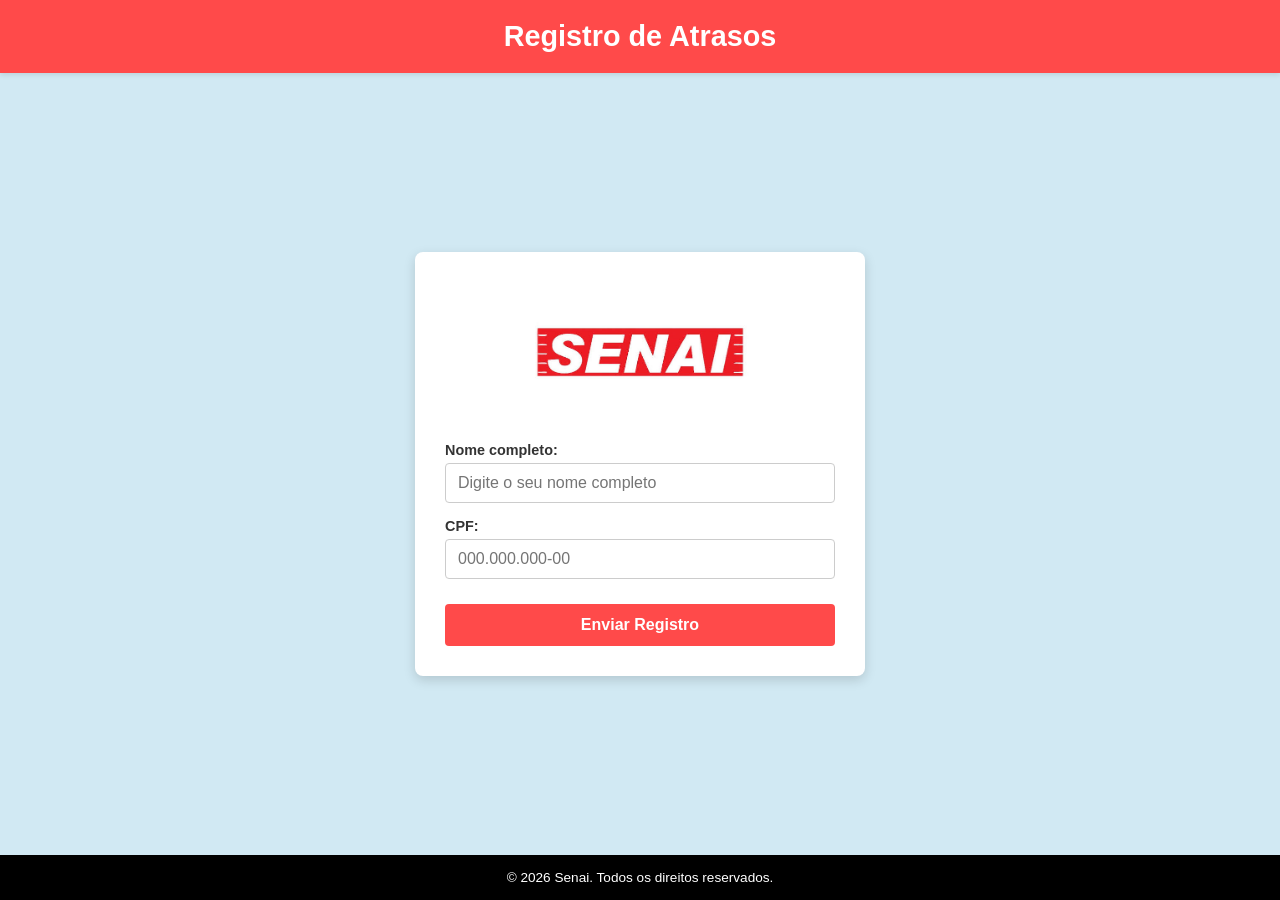
==== Proto/index.html @ 4a087015 "Add files via upload" ====
<!DOCTYPE html>
<html lang="pt-br">
<head>
    <meta charset="UTF-8">
    <meta name="viewport" content="width=device-width, initial-scale=1.0">
    <title>Registro de Atrasos</title>
    <link rel="stylesheet" href="style.css">
</head>
<body>
    <header>
        <h1>Registro de Atrasos</h1>
    </header>

    <main class="container">
        <div class="card">
            <img src="images.jpg" alt="Logo senai" class="hero-img">
            
            <form class="formulario">
                <div class="input-group">
                    <label for="nome">Nome completo:</label>
                    <input type="text" id="nome" name="nome" placeholder="Digite o seu nome completo" required>
                </div>

                <div class="input-group">
                    <label for="cpf">CPF:</label>
                    <input type="text" id="cpf" name="cpf" placeholder="000.000.000-00" maxlength="14" required>
                </div>

                <button type="submit" class="btn-submit">Enviar Registro</button>
            </form>
        </div>
    </main>

    <footer>
        <p>&copy; 2026 Senai. Todos os direitos reservados.</p>
    </footer>
</body>
</html>
---- Proto/style.css ----
* {
    box-sizing: border-box;
    margin: 0;
    padding: 0;
}

body {
    font-family: Arial, sans-serif;
    background-color: #d1e9f3;
    color: #333;
    display: flex;
    flex-direction: column;
    min-height: 100vh;
}

header {
    background-color: #ff4a4a;
    padding: 20px;
    text-align: center;
    box-shadow: 0 2px 5px rgba(0,0,0,0.1);
}

header h1 {
    color: #ffffff;
    font-size: 1.8rem;
}

.container {
    flex: 1;
    display: flex;
    justify-content: center;
    align-items: center;
    padding: 20px;
}

.card {
    background-color: #ffffff;
    border-radius: 8px;
    padding: 30px;
    max-width: 450px;
    width: 100%;
    box-shadow: 0 4px 12px rgba(0,0,0,0.15);
}

.hero-img {
    width: 100%;
    max-width: 250px;
    height: auto;
    display: block;
    margin: 0 auto 20px auto;
    border-radius: 4px;
}

.formulario {
    display: flex;
    flex-direction: column;
    gap: 15px;
}

.input-group {
    display: flex;
    flex-direction: column;
    text-align: left;
}

.input-group label {
    font-weight: bold;
    margin-bottom: 5px;
    font-size: 0.9rem;
}

.input-group input {
    padding: 10px 12px;
    border: 1px solid #ccc;
    border-radius: 4px;
    font-size: 1rem;
    outline: none;
    transition: border-color 0.2s;
}

.input-group input:focus {
    border-color: #ff4a4a;
}

.btn-submit {
    background-color: #ff4a4a;
    color: #ffffff;
    border: none;
    padding: 12px;
    border-radius: 4px;
    font-size: 1rem;
    font-weight: bold;
    cursor: pointer;
    margin-top: 10px;
    transition: background-color 0.2s;
}

.btn-submit:hover {
    background-color: #e03e3e;
}

footer {
    text-align: center;
    padding: 15px;
    background-color: #000000;
    color: #ffffff;
    font-size: 0.85rem;
}
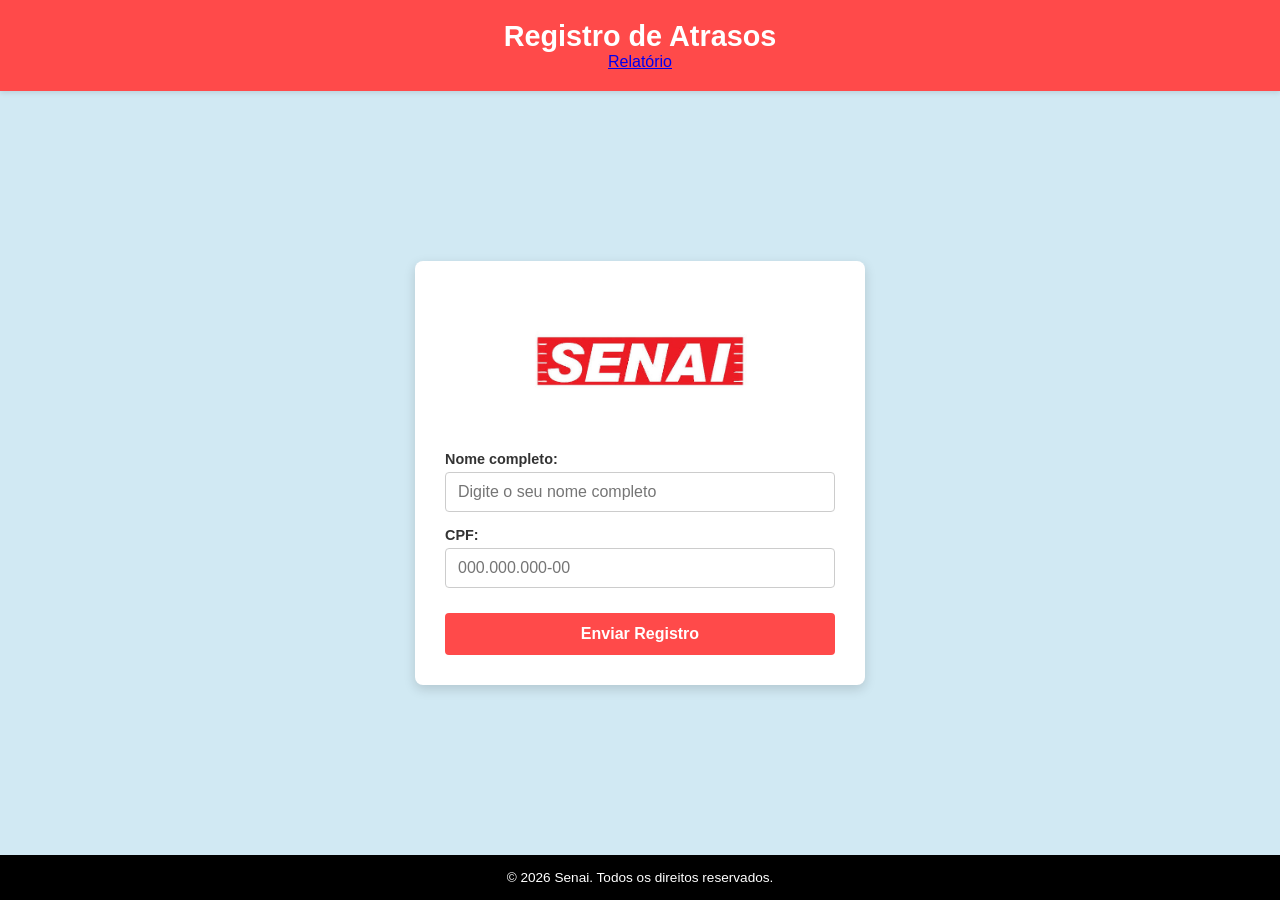
==== commit 328ddd2b: "Atualização do index.html Added a link to the report page and included a script tag for app.js." ====
--- a/Proto/index.html
+++ b/Proto/index.html
@@ -9,13 +9,14 @@
 <body>
     <header>
         <h1>Registro de Atrasos</h1>
+        <a href="relatorio.html" class="link-admin">Relatório</a>
     </header>
 
     <main class="container">
         <div class="card">
             <img src="images.jpg" alt="Logo senai" class="hero-img">
             
-            <form class="formulario">
+            <form class="formulario" id="formulario-registro">
                 <div class="input-group">
                     <label for="nome">Nome completo:</label>
                     <input type="text" id="nome" name="nome" placeholder="Digite o seu nome completo" required>
@@ -34,5 +35,6 @@
     <footer>
         <p>&copy; 2026 Senai. Todos os direitos reservados.</p>
     </footer>
+    <script src="app.js"></script>
 </body>
-</html>+</html>
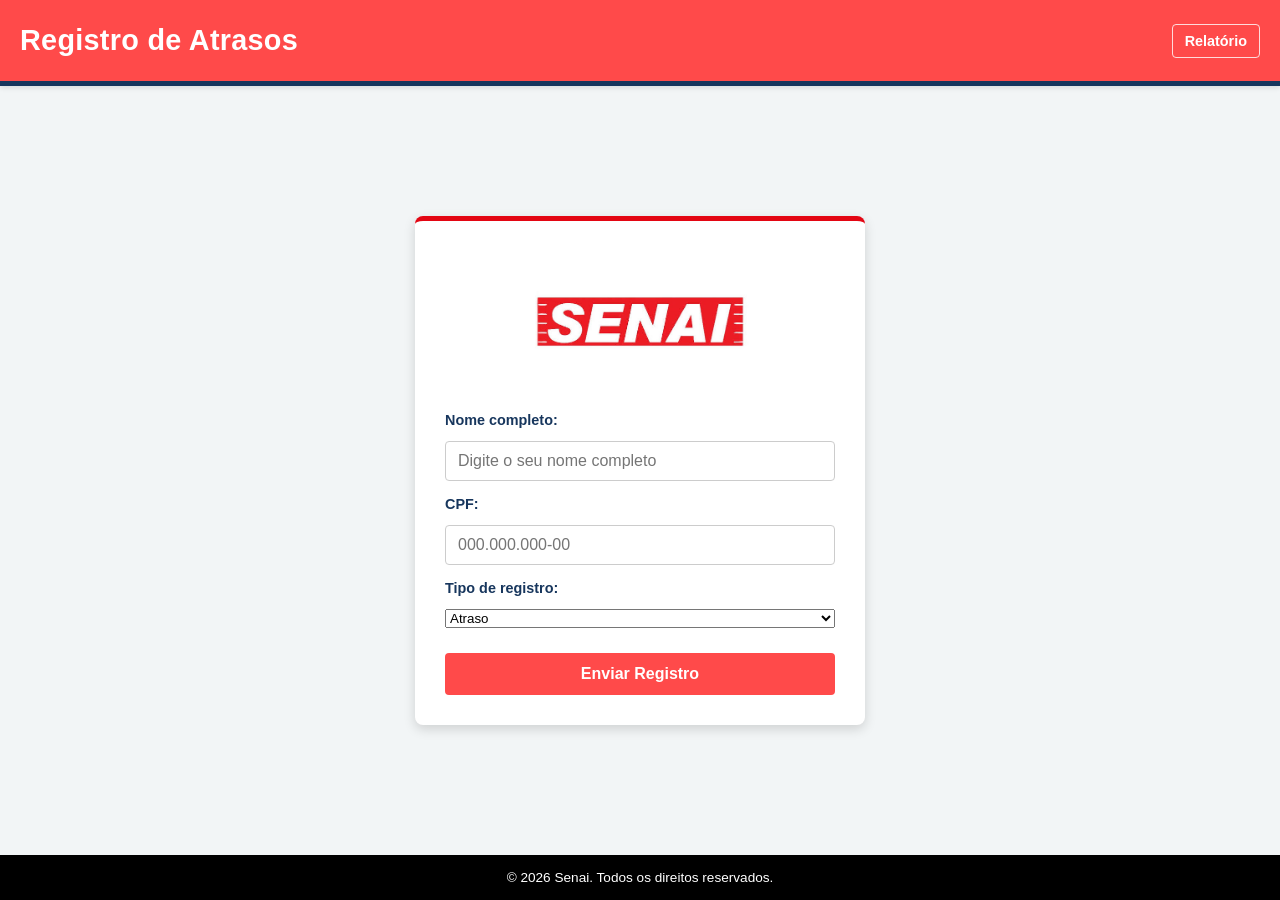
==== commit 8b254b24: "Autocomplete e saida adiantada index Agora na pagina de registros tem o auto completar e saida adian" ====
--- a/Proto/index.html
+++ b/Proto/index.html
@@ -27,6 +27,14 @@
                     <input type="text" id="cpf" name="cpf" placeholder="000.000.000-00" maxlength="14" required>
                 </div>
 
+                <div class="input-group">
+                    <label for="tipo-registro">Tipo de registro:</label>
+                    <select id="tipo-registro" name="tipo-registro" required>
+                        <option value="Atraso">Atraso</option>
+                        <option value="Saída Adiantada">Saída Adiantada</option>
+                    </select>
+                </div>
+
                 <button type="submit" class="btn-submit">Enviar Registro</button>
             </form>
         </div>
--- a/Proto/style.css
+++ b/Proto/style.css
@@ -1,3 +1,14 @@
+:root {
+    --senai-red: #e30613;
+    --senai-red-dark: #b90410;
+    --senai-blue: #17365d;
+    --ink: #263238;
+    --muted: #60717c;
+    --line: #dce3e7;
+    --surface: #ffffff;
+    --page: #f2f5f6;
+}
+
 * {
     box-sizing: border-box;
     margin: 0;
@@ -5,15 +16,332 @@
 }
 
 body {
+    background: var(--page);
+    color: var(--ink);
+    display: flex;
+    flex-direction: column;
     font-family: Arial, sans-serif;
-    background-color: #d1e9f3;
-    color: #333;
+    min-height: 100vh;
+}
+
+header {
+    align-items: center;
+    background: var(--senai-red);
+    border-bottom: 5px solid var(--senai-blue);
+    display: flex;
+    justify-content: space-between;
+    min-height: 86px;
+    padding: 18px max(24px, calc((100% - 1180px) / 2));
+}
+
+header h1 {
+    color: var(--surface);
+    font-size: 1.65rem;
+    font-weight: 700;
+    letter-spacing: 0.01em;
+}
+
+.link-admin {
+    border: 1px solid rgba(255, 255, 255, 0.8);
+    color: var(--surface);
+    font-size: 0.9rem;
+    font-weight: bold;
+    padding: 10px 14px;
+    text-decoration: none;
+}
+
+.link-admin:hover,
+.link-admin:focus-visible {
+    background: var(--surface);
+    color: var(--senai-red);
+}
+
+.container {
+    align-items: center;
+    display: flex;
+    flex: 1;
+    justify-content: center;
+    padding: 56px 24px;
+}
+
+.card,
+.relatorio-card {
+    background: var(--surface);
+    border-top: 5px solid var(--senai-red);
+    box-shadow: 0 8px 24px rgba(23, 54, 93, 0.1);
+    width: 100%;
+}
+
+.card {
+    max-width: 470px;
+    padding: 38px;
+}
+
+.hero-img {
+    display: block;
+    height: auto;
+    margin: 0 auto 28px;
+    max-width: 250px;
+    width: 100%;
+}
+
+.formulario {
     display: flex;
     flex-direction: column;
-    min-height: 100vh;
+    gap: 22px;
+}
+
+.input-group {
+    display: flex;
+    flex-direction: column;
+    gap: 8px;
+}
+
+.input-group label {
+    color: var(--senai-blue);
+    font-size: 0.9rem;
+    font-weight: bold;
+}
+
+.input-group input,
+.seletor-aluno {
+    background: var(--surface);
+    border: 1px solid #aebbc2;
+    border-radius: 0;
+    color: var(--ink);
+    font-size: 1rem;
+    outline: none;
+    padding: 13px 14px;
+}
+
+.input-group input:focus,
+.seletor-aluno:focus {
+    border-color: var(--senai-red);
+    box-shadow: 0 0 0 2px rgba(227, 6, 19, 0.14);
+}
+
+.btn-submit {
+    background: var(--senai-red);
+    border: 0;
+    color: var(--surface);
+    cursor: pointer;
+    font-size: 0.95rem;
+    font-weight: bold;
+    margin-top: 4px;
+    padding: 14px 20px;
+    transition: background 0.2s ease;
+}
+
+.btn-submit:hover,
+.btn-submit:focus-visible {
+    background: var(--senai-red-dark);
+}
+
+footer {
+    background: var(--senai-blue);
+    color: var(--surface);
+    font-size: 0.82rem;
+    padding: 18px 24px;
+    text-align: center;
+}
+
+.relatorio-container {
+    align-items: flex-start;
+}
+
+.relatorio-card {
+    max-width: 1120px;
+    padding: 38px;
+}
+
+.relatorio-topo {
+    align-items: flex-end;
+    border-bottom: 1px solid var(--line);
+    display: flex;
+    gap: 28px;
+    justify-content: space-between;
+    padding-bottom: 28px;
+}
+
+.relatorio-topo h2 {
+    color: var(--senai-blue);
+    font-size: 1.65rem;
+    margin: 6px 0 8px;
+}
+
+.eyebrow {
+    color: var(--senai-red);
+    font-size: 0.75rem;
+    font-weight: bold;
+    letter-spacing: 0.08em;
+    text-transform: uppercase;
+}
+
+.relatorio-ajuda,
+.aluno-cpf {
+    color: var(--muted);
+    font-size: 0.92rem;
+}
+
+.resumo {
+    display: grid;
+    gap: 16px;
+    grid-template-columns: repeat(3, 1fr);
+    margin: 30px 0 34px;
+}
+
+.resumo-item {
+    background: #f7f9fa;
+    border-left: 4px solid var(--senai-red);
+    padding: 20px;
+}
+
+.resumo-item strong,
+.resumo-item span {
+    display: block;
+}
+
+.resumo-item strong {
+    color: var(--senai-blue);
+    font-size: 1.65rem;
+    margin-bottom: 6px;
+}
+
+.resumo-item span {
+    color: var(--muted);
+    font-size: 0.84rem;
+}
+
+.filtro-aluno {
+    align-items: center;
+    background: #eef3f6;
+    display: flex;
+    gap: 18px;
+    justify-content: space-between;
+    margin-bottom: 28px;
+    padding: 18px 20px;
+}
+
+.filtro-aluno label {
+    color: var(--senai-blue);
+    font-weight: bold;
+}
+
+.seletor-aluno {
+    min-width: min(100%, 360px);
+}
+
+.aluno-detalhe {
+    border-left: 4px solid var(--senai-blue);
+    margin-bottom: 24px;
+    padding: 4px 0 4px 18px;
+}
+
+.aluno-detalhe h3 {
+    color: var(--senai-blue);
+    font-size: 1.25rem;
+    margin-bottom: 6px;
+}
+
+.tabela-wrapper {
+    overflow-x: auto;
+}
+
+table {
+    border-collapse: collapse;
+    min-width: 600px;
+    width: 100%;
+}
+
+th,
+td {
+    border-bottom: 1px solid var(--line);
+    padding: 17px 14px;
+    text-align: left;
+}
+
+th {
+    background: var(--senai-blue);
+    color: var(--surface);
+    font-size: 0.78rem;
+    text-transform: uppercase;
+}
+
+td {
+    font-size: 0.95rem;
+}
+
+tbody tr:nth-child(even) {
+    background: #f7f9fa;
+}
+
+.estado-vazio {
+    color: var(--muted);
+    padding: 26px 0 6px;
+    text-align: center;
+}
+
+@media print {
+    header,
+    footer,
+    .btn-submit,
+    .filtro-aluno,
+    .relatorio-ajuda,
+    .eyebrow {
+        display: none;
+    }
+
+    body,
+    .relatorio-card {
+        background: var(--surface);
+        box-shadow: none;
+    }
+
+    .container {
+        padding: 0;
+    }
+}
+
+@media (max-width: 640px) {
+    header {
+        align-items: flex-start;
+        flex-direction: column;
+        gap: 16px;
+        padding: 18px 20px;
+    }
+
+    header h1 {
+        font-size: 1.35rem;
+    }
+
+    .container {
+        padding: 28px 16px;
+    }
+
+    .card,
+    .relatorio-card {
+        padding: 24px 20px;
+    }
+
+    .relatorio-topo,
+    .filtro-aluno {
+        align-items: stretch;
+        flex-direction: column;
+    }
+
+    .resumo {
+        grid-template-columns: 1fr;
+        margin: 24px 0;
+    }
+
+    .seletor-aluno {
+        min-width: 0;
+        width: 100%;
+    }
 }
 
 header {
+    position: relative;
     background-color: #ff4a4a;
     padding: 20px;
     text-align: center;
@@ -66,6 +394,126 @@
 .input-group label {
     font-weight: bold;
     margin-bottom: 5px;
+.relatorio-container {
+    align-items: flex-start;
+}
+
+.relatorio-card {
+    background-color: #ffffff;
+    border-radius: 8px;
+    padding: 30px;
+    max-width: 980px;
+    width: 100%;
+    box-shadow: 0 4px 12px rgba(0,0,0,0.15);
+}
+
+.relatorio-topo {
+    display: flex;
+    align-items: center;
+    justify-content: space-between;
+    gap: 20px;
+    margin-bottom: 24px;
+}
+
+.relatorio-topo h2 {
+    color: #222222;
+    margin: 4px 0;
+}
+
+.eyebrow {
+    color: #e03e3e;
+    font-size: 0.75rem;
+    font-weight: bold;
+    letter-spacing: 0.08em;
+    text-transform: uppercase;
+}
+
+.relatorio-ajuda {
+    color: #666666;
+    font-size: 0.9rem;
+}
+
+.resumo {
+    display: grid;
+    grid-template-columns: repeat(3, 1fr);
+    gap: 12px;
+    margin-bottom: 24px;
+}
+
+.resumo-item {
+    background-color: #f5f8fa;
+    border-left: 4px solid #ff4a4a;
+    padding: 14px 16px;
+}
+
+.resumo-item strong,
+.resumo-item span {
+    display: block;
+}
+
+.resumo-item strong {
+    color: #222222;
+    font-size: 1.5rem;
+}
+
+.resumo-item span {
+    color: #666666;
+    font-size: 0.82rem;
+    margin-top: 4px;
+}
+
+.tabela-wrapper {
+    overflow-x: auto;
+}
+
+table {
+    border-collapse: collapse;
+    min-width: 650px;
+    width: 100%;
+}
+
+th,
+td {
+    border-bottom: 1px solid #e4e4e4;
+    padding: 12px 10px;
+    text-align: left;
+}
+
+th {
+    color: #555555;
+    font-size: 0.8rem;
+    text-transform: uppercase;
+}
+
+td {
+    font-size: 0.92rem;
+}
+
+.estado-vazio {
+    color: #666666;
+    padding: 20px 0 4px;
+    text-align: center;
+}
+
+@media print {
+    header,
+    footer,
+    .btn-submit,
+    .relatorio-ajuda,
+    .eyebrow {
+        display: none;
+    }
+
+    body,
+    .relatorio-card {
+        background-color: #ffffff;
+        box-shadow: none;
+    }
+
+    .container {
+        padding: 0;
+    }
+}
     font-size: 0.9rem;
 }
 
@@ -105,4 +553,50 @@
     background-color: #000000;
     color: #ffffff;
     font-size: 0.85rem;
-}+}
+
+.link-admin {
+    position: absolute;
+    top: 50%;
+    right: 20px;
+    transform: translateY(-50%);
+    color: #ffffff;
+    font-size: 0.9rem;
+    font-weight: bold;
+    text-decoration: none;
+    border: 1px solid rgba(255, 255, 255, 0.8);
+    border-radius: 4px;
+    padding: 8px 12px;
+}
+
+.link-admin:hover {
+    background-color: rgba(255, 255, 255, 0.15);
+}
+
+@media (max-width: 520px) {
+    header {
+        padding: 18px 100px 18px 20px;
+    }
+
+    header h1 {
+        font-size: 1.35rem;
+    }
+
+    .link-admin {
+        right: 12px;
+        padding: 7px 9px;
+    }
+
+    .relatorio-card {
+        padding: 20px;
+    }
+
+    .relatorio-topo {
+        align-items: flex-start;
+        flex-direction: column;
+    }
+
+    .resumo {
+        grid-template-columns: 1fr;
+    }
+}
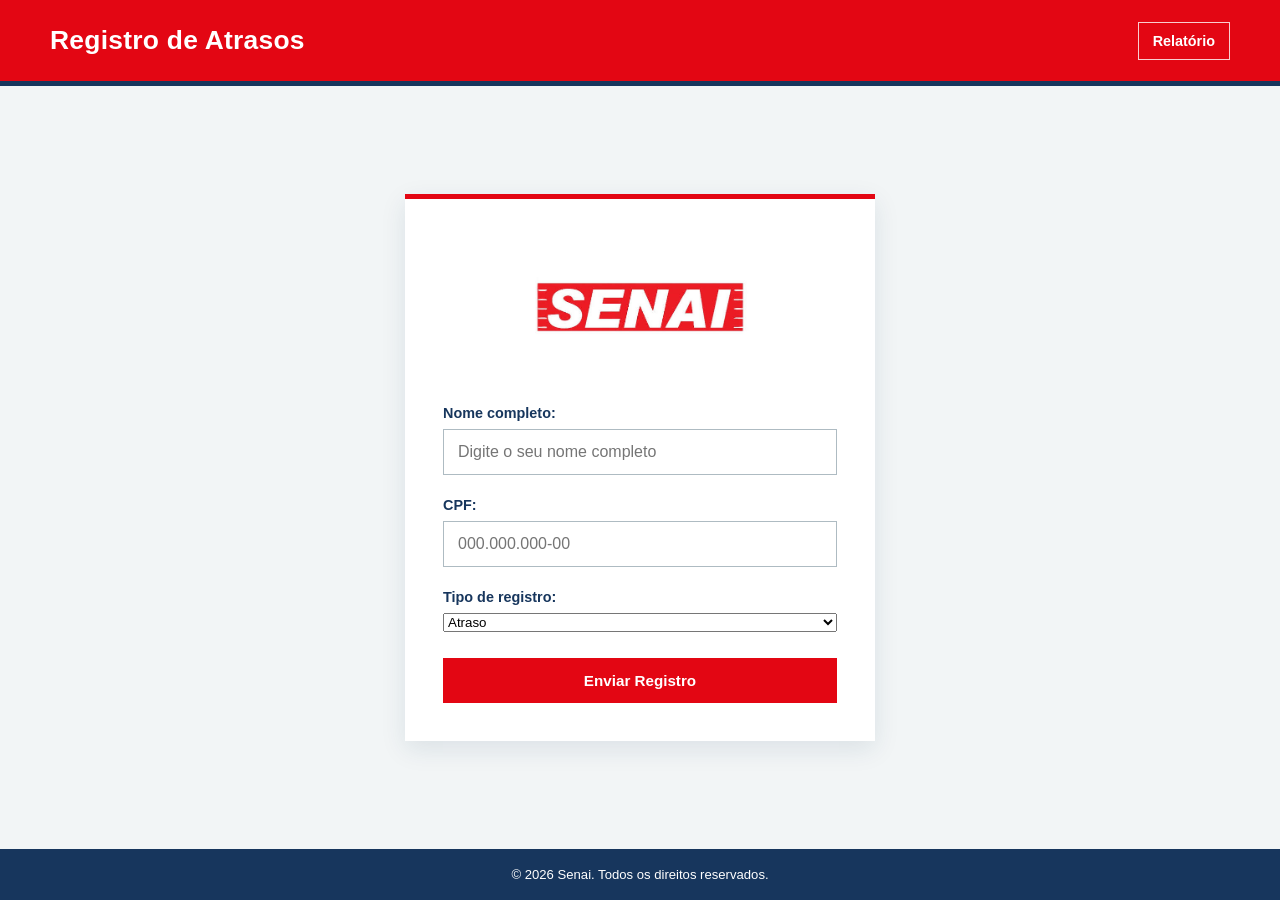
==== commit 1d608fe2: "Atualizações 10/09/2026" ====
--- a/Proto/index.html
+++ b/Proto/index.html
@@ -35,14 +35,16 @@
                     </select>
                 </div>
 
-                <button type="submit" class="btn-submit">Enviar Registro</button>
-            </form>
+                <button type="submit" class="btn-submit">Enviar Registro</button>
+                <div id="feedback-registro" class="feedback" role="status" aria-live="polite" hidden></div>
+            </form>
         </div>
     </main>
 
     <footer>
         <p>&copy; 2026 Senai. Todos os direitos reservados.</p>
     </footer>
-    <script src="app.js"></script>
+    <script src="config.js"></script>
+    <script src="app.js"></script>
 </body>
 </html>
--- a/Proto/style.css
+++ b/Proto/style.css
@@ -5,8 +5,11 @@
     --ink: #263238;
     --muted: #60717c;
     --line: #dce3e7;
-    --surface: #ffffff;
-    --page: #f2f5f6;
+    --surface: #ffffff;
+    --page: #f2f5f6;
+    --surface-soft: #f7f9fa;
+    --surface-tint: #eef3f6;
+    --input-border: #aebbc2;
 }
 
 * {
@@ -106,7 +109,7 @@
 .input-group input,
 .seletor-aluno {
     background: var(--surface);
-    border: 1px solid #aebbc2;
+    border: 1px solid var(--input-border);
     border-radius: 0;
     color: var(--ink);
     font-size: 1rem;
@@ -191,7 +194,7 @@
 }
 
 .resumo-item {
-    background: #f7f9fa;
+    background: var(--surface-soft);
     border-left: 4px solid var(--senai-red);
     padding: 20px;
 }
@@ -214,7 +217,7 @@
 
 .filtro-aluno {
     align-items: center;
-    background: #eef3f6;
+    background: var(--surface-tint);
     display: flex;
     gap: 18px;
     justify-content: space-between;
@@ -272,14 +275,40 @@
 }
 
 tbody tr:nth-child(even) {
-    background: #f7f9fa;
-}
-
-.estado-vazio {
+    background: var(--surface-soft);
+}
+
+.estado-vazio {
     color: var(--muted);
     padding: 26px 0 6px;
     text-align: center;
-}
+}
+
+.feedback {
+    border-left: 4px solid var(--senai-blue);
+    color: var(--ink);
+    font-size: 0.9rem;
+    padding: 12px 14px;
+}
+
+.feedback--sucesso {
+    background: var(--surface-tint);
+    border-color: var(--senai-blue);
+}
+
+.feedback--erro-validacao,
+.feedback--erro-rede {
+    background: var(--surface-soft);
+    border-color: var(--senai-red);
+}
+
+.frequencia {
+    margin-top: 8px;
+}
+
+.frequencia--alerta {
+    color: var(--senai-red);
+}
 
 @media print {
     header,
@@ -338,265 +367,4 @@
         min-width: 0;
         width: 100%;
     }
-}
-
-header {
-    position: relative;
-    background-color: #ff4a4a;
-    padding: 20px;
-    text-align: center;
-    box-shadow: 0 2px 5px rgba(0,0,0,0.1);
-}
-
-header h1 {
-    color: #ffffff;
-    font-size: 1.8rem;
-}
-
-.container {
-    flex: 1;
-    display: flex;
-    justify-content: center;
-    align-items: center;
-    padding: 20px;
-}
-
-.card {
-    background-color: #ffffff;
-    border-radius: 8px;
-    padding: 30px;
-    max-width: 450px;
-    width: 100%;
-    box-shadow: 0 4px 12px rgba(0,0,0,0.15);
-}
-
-.hero-img {
-    width: 100%;
-    max-width: 250px;
-    height: auto;
-    display: block;
-    margin: 0 auto 20px auto;
-    border-radius: 4px;
-}
-
-.formulario {
-    display: flex;
-    flex-direction: column;
-    gap: 15px;
-}
-
-.input-group {
-    display: flex;
-    flex-direction: column;
-    text-align: left;
-}
-
-.input-group label {
-    font-weight: bold;
-    margin-bottom: 5px;
-.relatorio-container {
-    align-items: flex-start;
-}
-
-.relatorio-card {
-    background-color: #ffffff;
-    border-radius: 8px;
-    padding: 30px;
-    max-width: 980px;
-    width: 100%;
-    box-shadow: 0 4px 12px rgba(0,0,0,0.15);
-}
-
-.relatorio-topo {
-    display: flex;
-    align-items: center;
-    justify-content: space-between;
-    gap: 20px;
-    margin-bottom: 24px;
-}
-
-.relatorio-topo h2 {
-    color: #222222;
-    margin: 4px 0;
-}
-
-.eyebrow {
-    color: #e03e3e;
-    font-size: 0.75rem;
-    font-weight: bold;
-    letter-spacing: 0.08em;
-    text-transform: uppercase;
-}
-
-.relatorio-ajuda {
-    color: #666666;
-    font-size: 0.9rem;
-}
-
-.resumo {
-    display: grid;
-    grid-template-columns: repeat(3, 1fr);
-    gap: 12px;
-    margin-bottom: 24px;
-}
-
-.resumo-item {
-    background-color: #f5f8fa;
-    border-left: 4px solid #ff4a4a;
-    padding: 14px 16px;
-}
-
-.resumo-item strong,
-.resumo-item span {
-    display: block;
-}
-
-.resumo-item strong {
-    color: #222222;
-    font-size: 1.5rem;
-}
-
-.resumo-item span {
-    color: #666666;
-    font-size: 0.82rem;
-    margin-top: 4px;
-}
-
-.tabela-wrapper {
-    overflow-x: auto;
-}
-
-table {
-    border-collapse: collapse;
-    min-width: 650px;
-    width: 100%;
-}
-
-th,
-td {
-    border-bottom: 1px solid #e4e4e4;
-    padding: 12px 10px;
-    text-align: left;
-}
-
-th {
-    color: #555555;
-    font-size: 0.8rem;
-    text-transform: uppercase;
-}
-
-td {
-    font-size: 0.92rem;
-}
-
-.estado-vazio {
-    color: #666666;
-    padding: 20px 0 4px;
-    text-align: center;
-}
-
-@media print {
-    header,
-    footer,
-    .btn-submit,
-    .relatorio-ajuda,
-    .eyebrow {
-        display: none;
-    }
-
-    body,
-    .relatorio-card {
-        background-color: #ffffff;
-        box-shadow: none;
-    }
-
-    .container {
-        padding: 0;
-    }
-}
-    font-size: 0.9rem;
-}
-
-.input-group input {
-    padding: 10px 12px;
-    border: 1px solid #ccc;
-    border-radius: 4px;
-    font-size: 1rem;
-    outline: none;
-    transition: border-color 0.2s;
-}
-
-.input-group input:focus {
-    border-color: #ff4a4a;
-}
-
-.btn-submit {
-    background-color: #ff4a4a;
-    color: #ffffff;
-    border: none;
-    padding: 12px;
-    border-radius: 4px;
-    font-size: 1rem;
-    font-weight: bold;
-    cursor: pointer;
-    margin-top: 10px;
-    transition: background-color 0.2s;
-}
-
-.btn-submit:hover {
-    background-color: #e03e3e;
-}
-
-footer {
-    text-align: center;
-    padding: 15px;
-    background-color: #000000;
-    color: #ffffff;
-    font-size: 0.85rem;
-}
-
-.link-admin {
-    position: absolute;
-    top: 50%;
-    right: 20px;
-    transform: translateY(-50%);
-    color: #ffffff;
-    font-size: 0.9rem;
-    font-weight: bold;
-    text-decoration: none;
-    border: 1px solid rgba(255, 255, 255, 0.8);
-    border-radius: 4px;
-    padding: 8px 12px;
-}
-
-.link-admin:hover {
-    background-color: rgba(255, 255, 255, 0.15);
-}
-
-@media (max-width: 520px) {
-    header {
-        padding: 18px 100px 18px 20px;
-    }
-
-    header h1 {
-        font-size: 1.35rem;
-    }
-
-    .link-admin {
-        right: 12px;
-        padding: 7px 9px;
-    }
-
-    .relatorio-card {
-        padding: 20px;
-    }
-
-    .relatorio-topo {
-        align-items: flex-start;
-        flex-direction: column;
-    }
-
-    .resumo {
-        grid-template-columns: 1fr;
-    }
-}
+}
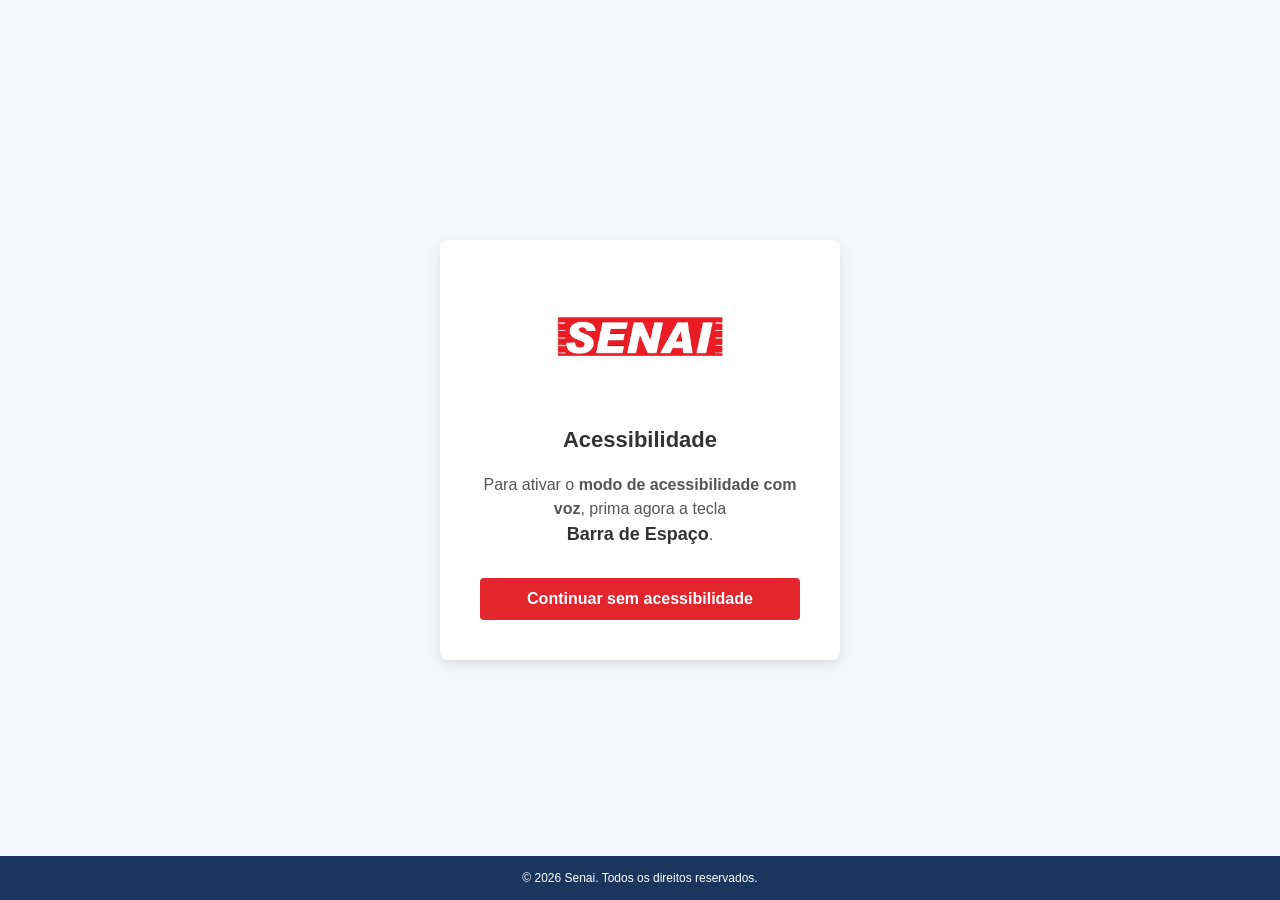
==== commit ad74d556: "Arrumando erros HTML (boas-vindas e Login)" ====
--- a/Proto/index.html
+++ b/Proto/index.html
@@ -7,6 +7,31 @@
     <link rel="stylesheet" href="style.css">
 </head>
 <body>
+    <!-- Ecrã de Boas-vindas (Estilo SENAI) -->
+    <div id="ecra-boas-vindas" style="position: fixed; top: 0; left: 0; width: 100%; height: 100%; background-color: #f4f6f9; z-index: 9999; display: flex; flex-direction: column; justify-content: center; align-items: center; text-align: center; font-family: Arial, sans-serif;">
+        
+        <!-- Cartão Branco Central -->
+        <div style="background-color: #ffffff; padding: 40px; border-radius: 8px; box-shadow: 0 4px 12px rgba(0,0,0,0.1); max-width: 400px; width: 90%;">
+            
+            <img src="images.jpg" alt="Logo SENAI" style="max-width: 200px; margin-bottom: 30px;">
+            
+            <h2 style="color: #333333; margin-bottom: 20px; font-size: 22px;">Acessibilidade</h2>
+            
+            <p style="font-size: 16px; color: #555555; margin-bottom: 30px; line-height: 1.5;">
+                Para ativar o <b>modo de acessibilidade com voz</b>, prima agora a tecla <br><b style="font-size: 18px; color: #333;">Barra de Espaço</b>.
+            </p>
+            
+            <button id="btn-normal" style="padding: 12px 24px; font-size: 16px; font-weight: bold; cursor: pointer; background-color: #e3262e; color: white; border: none; border-radius: 4px; width: 100%; transition: background 0.3s;" onmouseover="this.style.backgroundColor='#b81e25'" onmouseout="this.style.backgroundColor='#e3262e'">
+                Continuar sem acessibilidade
+            </button>
+        </div>
+
+        <!-- Rodapé Azul Escuro -->
+        <div style="position: absolute; bottom: 0; width: 100%; background-color: #1a365d; color: white; padding: 15px 0; font-size: 12px;">
+            © 2026 Senai. Todos os direitos reservados.
+        </div>
+    </div>
+
     <header>
         <h1>Registro de Atrasos</h1>
         <a href="relatorio.html" class="link-admin">Relatório</a>
@@ -24,7 +49,7 @@
 
                 <div class="input-group">
                     <label for="cpf">CPF:</label>
-                    <input type="text" id="cpf" name="cpf" placeholder="000.000.000-00" maxlength="14" required>
+                    <input type="text" id="cpf" name="cpf" placeholder="Digite seu CPF" maxlength="14" required>
                 </div>
 
                 <div class="input-group">
@@ -35,16 +60,16 @@
                     </select>
                 </div>
 
-                <button type="submit" class="btn-submit">Enviar Registro</button>
-                <div id="feedback-registro" class="feedback" role="status" aria-live="polite" hidden></div>
-            </form>
+                <button type="submit" class="btn-submit">Enviar Registro</button>
+                <div id="feedback-registro" class="feedback" role="status" aria-live="polite" hidden></div>
+            </form>
         </div>
     </main>
 
     <footer>
         <p>&copy; 2026 Senai. Todos os direitos reservados.</p>
     </footer>
-    <script src="config.js"></script>
-    <script src="app.js"></script>
+    <script src="config.js"></script>
+    <script src="app.js"></script>
 </body>
 </html>
